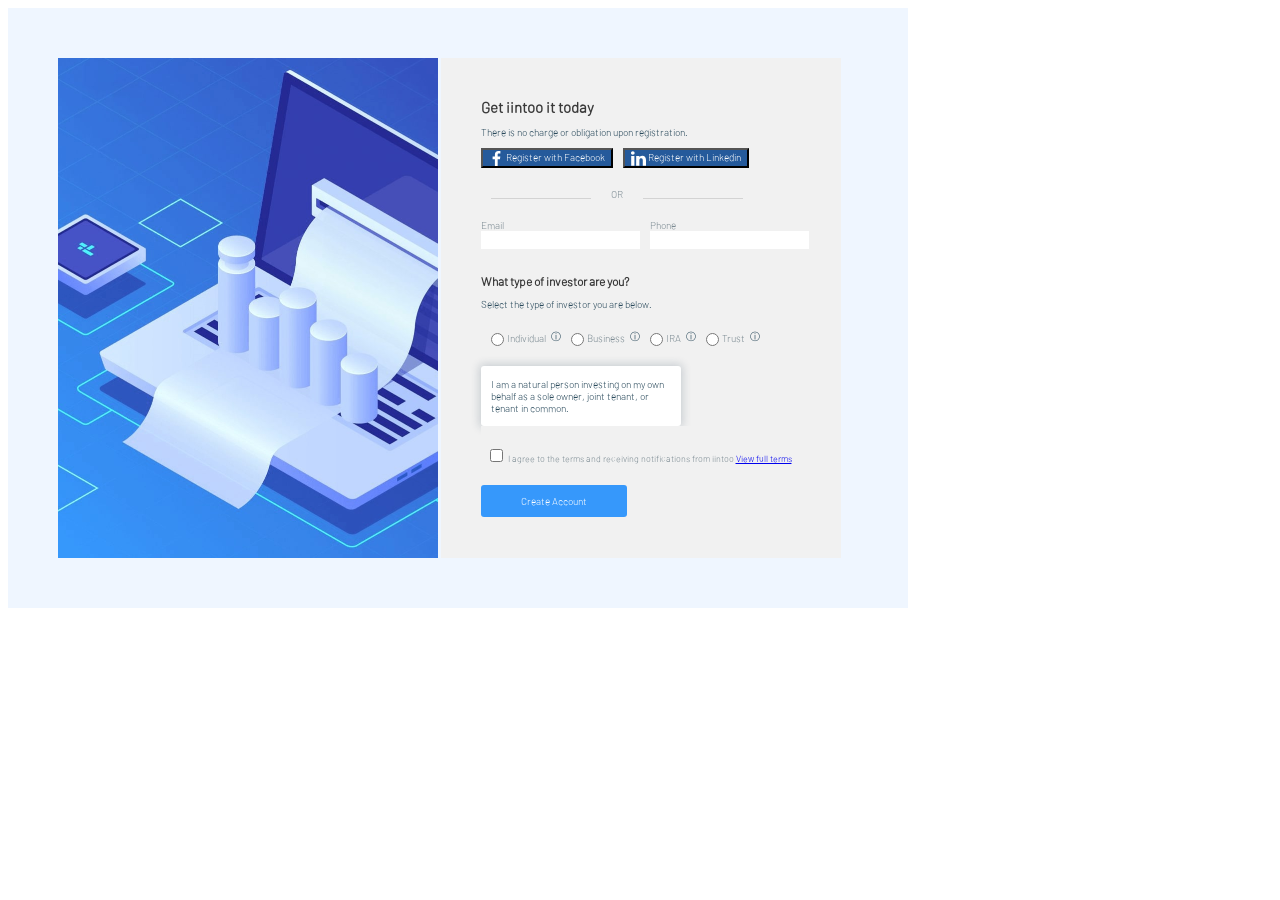
==== index.html @ 1f4c35a3 "rename" ====
<!doctype html>
<html lang="en">
  <head>
    <meta charset="UTF-8" />
    <meta name="viewport" content="width=device-width, initial-scale=1.0" />
    <title>HTML Basics</title>
    <link rel="stylesheet" href="./style.css" />
  </head>
  <body>
    <div class="box">
      <img src="ref/bg.jpg" alt="template" height="500">
      <div class="right">
        <h1>Get iintoo it today</h1>
        <p>There is no charge or obligation upon registration.</p>
        <div class="regbutton">
          <button class="fb">
            <img src="ref/facebook.svg" alt="fb" width="15px">
            Register with Facebook
          </button>
          <button class="linkedin">
            <img src="ref/linkedin.svg" alt="linkedin" width="15px" />
            Register with Linkedin
          </button>
        </div>
        <div class="OR">
          <div class="line" style="width: 80%; margin: 10px; background-color: lightgray; height: 1px; width: 100px">
          </div>
          <p2>OR</p2>
          <div class="line" style="width: 80%; margin: 10px; background-color: lightgray; height: 1px; width: 100px">
          </div>
        </div>
        <div class="emailphone">
        <div>
          <label>Email</label>
          <input type="text" name="email">
        </div>
        <div>
          <label>Phone</label>
          <input type="text" name="phone">
        </div>
        </div>
         <h2>What type of investor are you?</h2>
         <p>Select the type of investor you are below.</p>
  <div class="choice-containers">
         <label class="choice-item">
         <input type="radio" name="option" value="1">
         <span class="label-text">Individual</span>
         </label>
         <p>&#9432;</p>

         <label class="choice-item">
         <input type="radio" name="option" value="2">
         <span class="label-text">Business</span>
         </label>
         <p>&#9432;</p>

         <label class="choice-item">
         <input type="radio" name="option" value="3">
         <span class="label-text">IRA</span>
         </label>
         <p>&#9432;</p>

         <label class="choice-item">
         <input type="radio" name="option" value="4">
         <span class="label-text">Trust</span>
         </label>
         <p>&#9432;</p>
    </div>

    <div class="plashka">
      <p>I am a natural person investing on my own behalf as a sole owner, joint tenant, or tenant in common.</p>
    </div>

    <div class="checkbox">
    <input type="checkbox" name="accept_terms">
    I agree to the terms and receiving notifications from iintoo
    <a href="http://example.com">View full terms</a>  
  </div>
    <button class="createaccount">Create Account</button>
       </div>
      </div>
    </div>
  </body>
</html>
---- style.css ----
@font-face {
  font-family: "Barlow-Light";
  src:
    url("font/Barlow-Light.otf") format("opentype");
}

div {
    color:#7B8A92;
    background-color: rgb(241, 241, 241);
}

img, div{
    display: inline-block;
    vertical-align: middle;
}

.linkedin {
  color: white;
}

.fb {
  color: white;
}

.box .right{
  width: 400px;
  height: 500px;
  padding: 30px 40px 40px 40px
}
.box {
  width: 900px;
  height: 600px;
  background-color: #EFF6FF;
  padding: 50px;
}

.box div{
  width: 320px;
}

h1 {
color: #393939;
font-family: "Barlow-Light";
font-size: 15px;
}

h2 {
color: #393939;
font-family: "Barlow-Light";
font-size: 12px;
padding: 15px 0px 0px 0px;
}

p {
color: #2A4A5C;
font-family: "Barlow-Light";
font-size: 10px;
}

.fb {
  font-size: 10px;
  height: 20px;
  background-color: #255A9B;
}

.regbutton{
  display: flex;
  gap: 10px;
}

.linkedin {
  font-size: 10px;
  height: 20px;
  background-color: #255A9B;
}

.OR {
  font-size: 10px;
  display: flex;
  gap: 10px;
  margin: 20px 0px 10px 0px;
}

input {
  border: none;
}

.emailphone > div {
  /* border: 1px solid grey;
  border: none; */
  font-size: 10px;
}
.emailphone {
  display: flex;
  gap: 10px;

}

.choice-containers {
  display: flex;
}

.choice-item {
  display: flex;
  align-items: center;
  padding: 10px 5px 20px;
}

input[value="1"]:checked {
  accent-color: blue;
}

.label-text {
  font-size: 10px;
}

.plashka {
  font-size: 10px;
  max-width: 200px;
  background: white;
  padding: 2px 10px;
  border-radius: 3px;
  box-shadow: 0px 0px 8px 2px rgba(34, 60, 80, 0.19);
}

.checkbox {
  font-size: 9px;
  padding: 20px 5px;
}

.createaccount {
  border: none;
  background-color: #3698FB;
  color: #ffffff;
  font-size: 10px;
  padding: 10px 40px;
  border-radius: 3px;
}

*{
 font-family: "Barlow-Light";
 box-sizing: border-box;
}
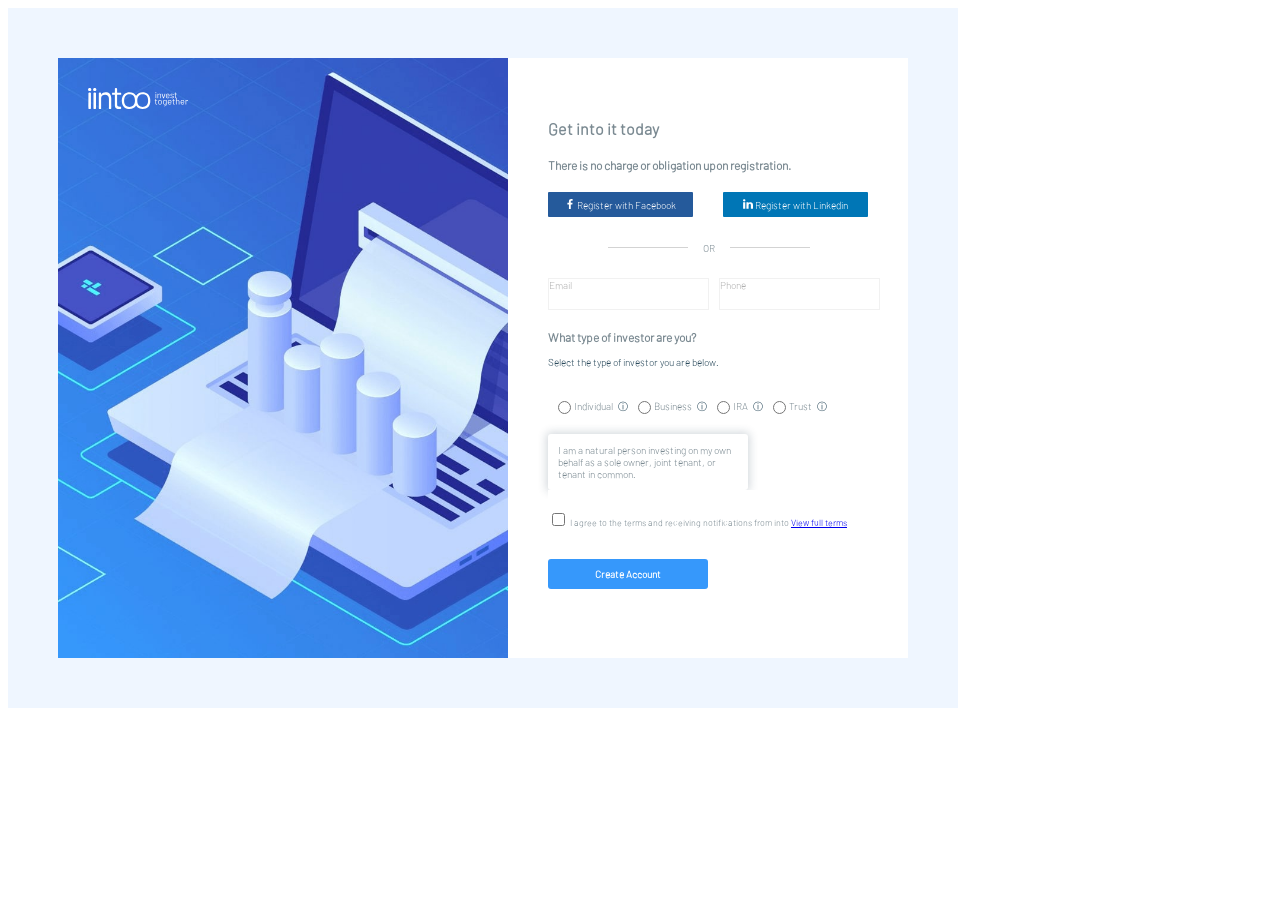
==== commit 1134368b: "final version" ====
--- a/index.html
+++ b/index.html
@@ -8,28 +8,31 @@
   </head>
   <body>
     <div class="box">
-      <img src="ref/bg.jpg" alt="template" height="500">
+      <div class="left">
+      <img src="ref/bg.jpg" alt="Фон" class="main-image">
+      <img src="ref/logo.svg" alt="Логотип" class="logo">
+      </div>
       <div class="right">
-        <h1>Get iintoo it today</h1>
-        <p>There is no charge or obligation upon registration.</p>
+        <h1>Get into it today</h1>
+        <h2>There is no charge or obligation upon registration.</h2>
         <div class="regbutton">
           <button class="fb">
-            <img src="ref/facebook.svg" alt="fb" width="15px">
+            <img src="ref/facebook.svg" alt="fb" width="10px">
             Register with Facebook
           </button>
           <button class="linkedin">
-            <img src="ref/linkedin.svg" alt="linkedin" width="15px" />
+            <img src="ref/linkedin.svg" alt="linkedin" width="10px">
             Register with Linkedin
           </button>
         </div>
         <div class="OR">
-          <div class="line" style="width: 80%; margin: 10px; background-color: lightgray; height: 1px; width: 100px">
+          <div class="decorate-lines">
           </div>
-          <p2>OR</p2>
-          <div class="line" style="width: 80%; margin: 10px; background-color: lightgray; height: 1px; width: 100px">
+          <text>OR</text>
+          <div class="decorate-lines">
           </div>
         </div>
-        <div class="emailphone">
+        <div class="email-phone">
         <div>
           <label>Email</label>
           <input type="text" name="email">
@@ -68,15 +71,15 @@
     </div>
 
     <div class="plashka">
-      <p>I am a natural person investing on my own behalf as a sole owner, joint tenant, or tenant in common.</p>
+      <text>I am a natural person investing on my own behalf as a sole owner, joint tenant, or tenant in common.</text>
     </div>
 
     <div class="checkbox">
     <input type="checkbox" name="accept_terms">
-    I agree to the terms and receiving notifications from iintoo
+    I agree to the terms and receiving notifications from into
     <a href="http://example.com">View full terms</a>  
   </div>
-    <button class="createaccount">Create Account</button>
+    <button class="create-account">Create Account</button>
        </div>
       </div>
     </div>
--- a/style.css
+++ b/style.css
@@ -6,104 +6,127 @@
 
 div {
     color:#7B8A92;
-    background-color: rgb(241, 241, 241);
-}
-
-img, div{
-    display: inline-block;
-    vertical-align: middle;
-}
-
-.linkedin {
-  color: white;
-}
-
-.fb {
-  color: white;
+    background-color: #FFFFFF;
 }
 
 .box .right{
   width: 400px;
-  height: 500px;
-  padding: 30px 40px 40px 40px
+  height: 600px;
+  padding: 50px 40px 40px 40px
 }
+
+.box .left{
+  position: relative;
+  display: inline-block;
+}
+  
+.main-image {
+  display: block;
+  width: 450px;
+  height: 600px;
+}
+
+.logo {
+  position: absolute;
+  top: 30px;
+  left: 30px;
+  width: 100px;
+  height: auto;
+  z-index: 10;
+}
+
 .box {
-  width: 900px;
-  height: 600px;
+  width: 950px;
+  height: 700px;
   background-color: #EFF6FF;
   padding: 50px;
-}
-
-.box div{
-  width: 320px;
+  display: flex;
 }
 
 h1 {
-color: #393939;
+color: #7B8A92;
 font-family: "Barlow-Light";
-font-size: 15px;
+font-size: 16px;
 }
 
 h2 {
-color: #393939;
+color: #7B8A92;
 font-family: "Barlow-Light";
 font-size: 12px;
-padding: 15px 0px 0px 0px;
+padding: 10px 0px 0px 0px;
 }
 
 p {
 color: #2A4A5C;
 font-family: "Barlow-Light";
 font-size: 10px;
+padding-top: 2px;
+}
+
+.regbutton {
+  display: flex;
+  gap: 30px;
+  margin: 20px 0px 0px;
 }
 
 .fb {
-  font-size: 10px;
-  height: 20px;
   background-color: #255A9B;
 }
 
-.regbutton{
-  display: flex;
-  gap: 10px;
+.linkedin {
+  background-color: #0076B6;
 }
 
-.linkedin {
+.linkedin, .fb {
+  color: white;
   font-size: 10px;
-  height: 20px;
-  background-color: #255A9B;
+  height: 25px;
+  width: 150px;
+  border: none;
+  border-radius: 1px;
 }
 
 .OR {
   font-size: 10px;
   display: flex;
-  gap: 10px;
-  margin: 20px 0px 10px 0px;
+  align-items: center;
+  gap: 5px;
+  margin: 20px 0px 20px 50px;
+}
+
+.decorate-lines {
+  width: 80%;
+  margin: 10px;
+  background-color: lightgray;
+  height: 1px;
+  width: 80px;
 }
 
 input {
   border: none;
 }
 
-.emailphone > div {
-  /* border: 1px solid grey;
-  border: none; */
+.email-phone > div {
+  border: 1px solid rgb(241, 241, 241);
   font-size: 10px;
+  background: white;
+  color: #AFAFAF
 }
-.emailphone {
+.email-phone {
   display: flex;
   gap: 10px;
-
+  color: #AFAFAF
 }
 
 .choice-containers {
   display: flex;
+  padding: 10px 0px; 
 }
 
 .choice-item {
   display: flex;
   align-items: center;
-  padding: 10px 5px 20px;
+  padding: 10px 5px;
 }
 
 input[value="1"]:checked {
@@ -118,22 +141,24 @@
   font-size: 10px;
   max-width: 200px;
   background: white;
-  padding: 2px 10px;
+  padding: 10px 10px;
   border-radius: 3px;
   box-shadow: 0px 0px 8px 2px rgba(34, 60, 80, 0.19);
 }
 
 .checkbox {
   font-size: 9px;
-  padding: 20px 5px;
+  padding: 20px 5px 30px 0;
 }
 
-.createaccount {
+.create-account {
   border: none;
   background-color: #3698FB;
   color: #ffffff;
-  font-size: 10px;
-  padding: 10px 40px;
+  font-size: 10px; 
+  font-weight: bold;
+  height: 30px;
+  width: 160px;
   border-radius: 3px;
 }
 
